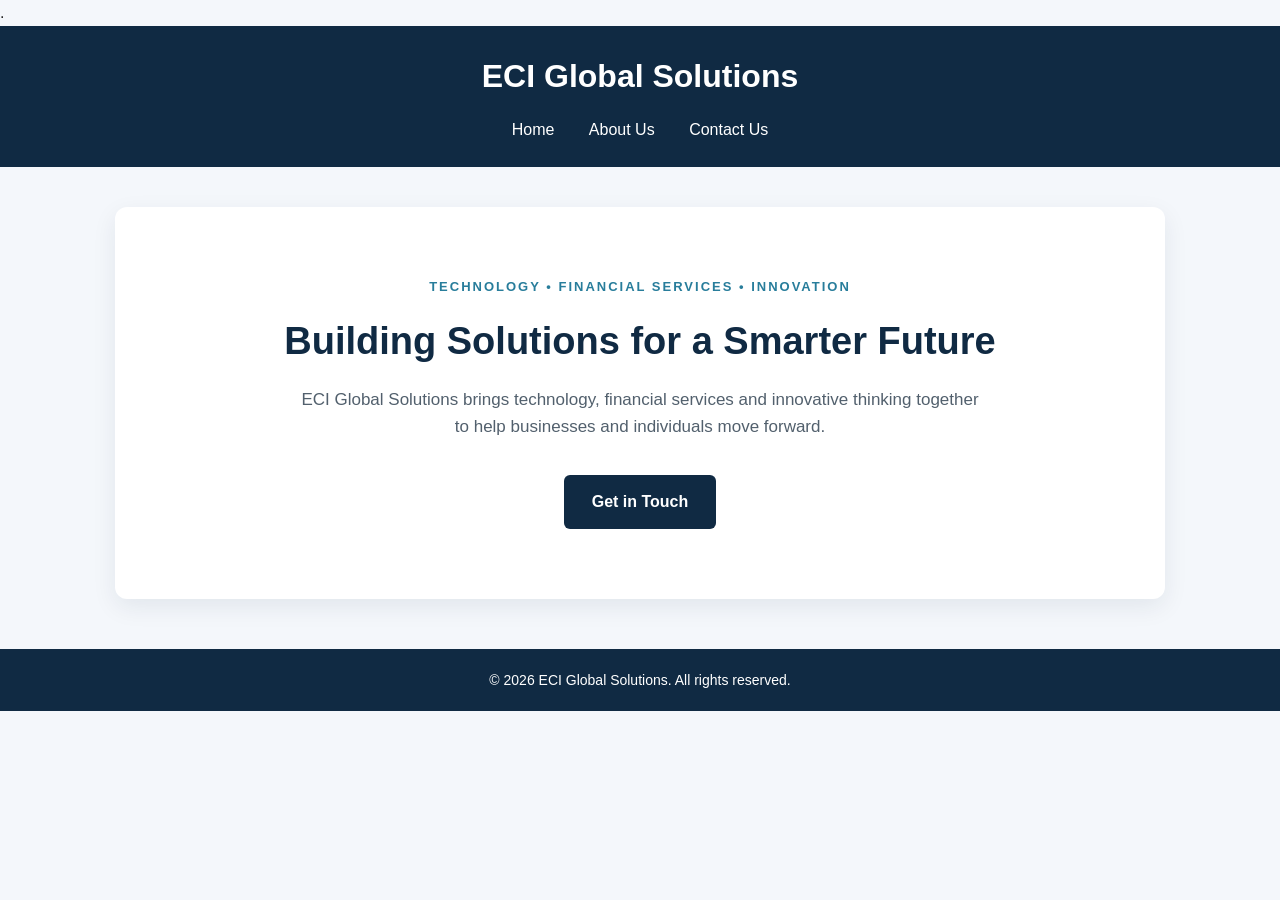
==== index.html @ 0337b863 "Build initial ECI website pages and styling" ====
<!DOCTYPE html>
<html lang="en">
<head>
    <meta charset="UTF-8">
    <meta name="viewport" content="width=device-width, initial-scale=1.0">
    <title>ECI Global Solutions</title>
    <meta name="description" content="Welcome to ECI Global Solutions.">
<link rel="stylesheet" href="style.css">.
</head>
<body>
    <header>
        <h1>ECI Global Solutions</h1>
        <nav>
            <a href="index.html">Home</a>
            <a href="about.html">About Us</a>
            <a href="contact.html">Contact Us</a>
        </nav>
    </header>

    <main>
        <section class="hero">
        <p class="hero-label">TECHNOLOGY • FINANCIAL SERVICES • INNOVATION</p>

        <h2>Building Solutions for a Smarter Future</h2>

        <p class="hero-text">
            ECI Global Solutions brings technology, financial services
            and innovative thinking together to help businesses and
            individuals move forward.
        </p>

        <a href="contact.html">Get in Touch</a>
    </section>
    </main>

    <footer>
        <p>&copy; 2026 ECI Global Solutions. All rights reserved.</p>
    </footer>
</body>
</html>
---- style.css ----
/* ECI Global Solutions - Website Styling */

* {
    margin: 0;
    padding: 0;
    box-sizing: border-box;
}

body {
    font-family: Arial, sans-serif;
    background-color: #f4f7fb;
    color: #222;
    line-height: 1.6;
}

/* Website Header */

header {
    background-color: #102a43;
    color: white;
    padding: 25px 40px;
    text-align: center;
}

header h1 {
    font-size: 32px;
    margin-bottom: 15px;
}

nav {
    margin-top: 10px;
}

nav a {
    color: white;
    text-decoration: none;
    margin: 0 15px;
    font-size: 16px;
}

nav a:hover {
    color: #61dafb;
}

/* Main Website Content */

main {
    max-width: 1100px;
    margin: 40px auto;
    padding: 0 25px;
}

main h2 {
    color: #102a43;
    font-size: 30px;
    margin-bottom: 20px;
}

main p {
    font-size: 17px;
    margin-bottom: 15px;
    color: #52606d;
}

main a {
    display: inline-block;
    margin-top: 10px;
    background-color: #102a43;
    color: white;
    padding: 12px 24px;
    text-decoration: none;
    border-radius: 5px;
}

main a:hover {
    background-color: #243b53;
}

/* Website Footer */

footer {
    background-color: #102a43;
    color: white;
    text-align: center;
    padding: 20px;
    margin-top: 50px;
}

footer p {
    font-size: 14px;
    color: #ffffff;
    margin-bottom: 0;
}

/* Homepage Hero Section */

.hero {
    text-align: center;
    padding: 70px 25px;
    background-color: #ffffff;
    border-radius: 12px;
    box-shadow: 0 8px 25px rgba(16, 42, 67, 0.08);
}

.hero-label {
    color: #287d9b;
    font-size: 13px;
    font-weight: bold;
    letter-spacing: 2px;
    margin-bottom: 20px;
}

.hero h2 {
    max-width: 800px;
    margin: 0 auto 20px;
    font-size: 38px;
    line-height: 1.25;
    color: #102a43;
}

.hero .hero-text {
    max-width: 680px;
    margin: 0 auto 25px;
    font-size: 17px;
    color: #52606d;
}

.hero a {
    display: inline-block;
    margin-top: 10px;
    background-color: #102a43;
    color: #ffffff;
    padding: 14px 28px;
    border-radius: 6px;
    text-decoration: none;
    font-weight: bold;
    transition: background-color 0.3s ease;
}

.hero a:hover {
    background-color: #287d9b;
}

/* Mobile-Friendly Hero Section */

@media (max-width: 600px) {
    .hero {
        padding: 45px 18px;
    }

    .hero h2 {
        font-size: 28px;
    }

    .hero .hero-text {
        font-size: 16px;
    }

    .hero-label {
        font-size: 11px;
        letter-spacing: 1px;
    }
}
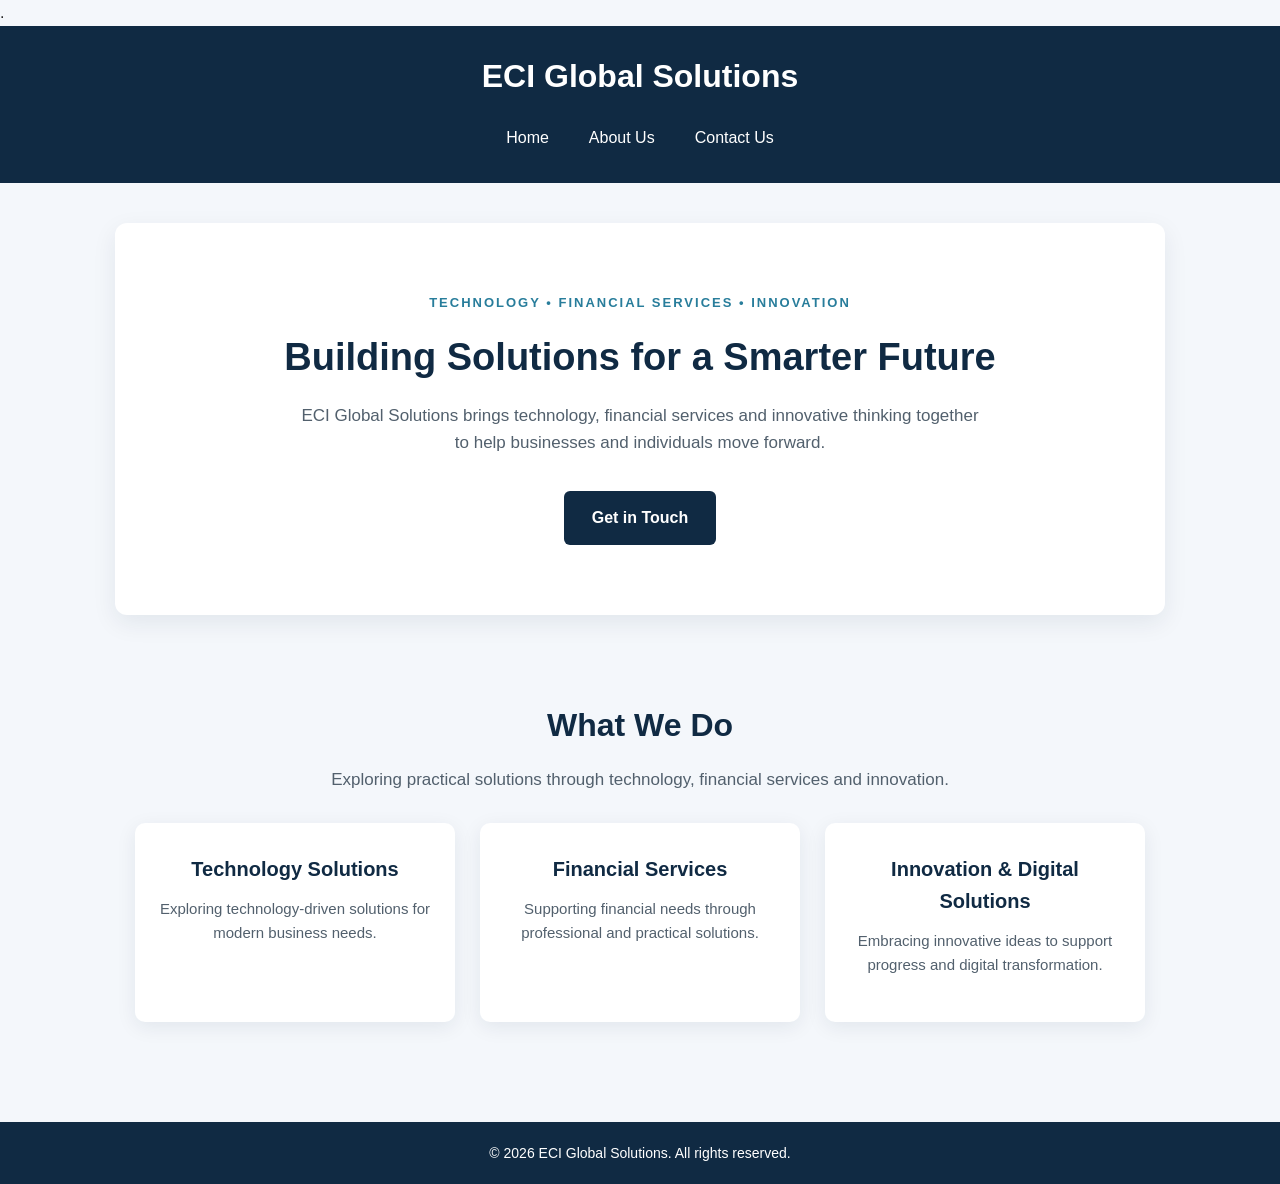
==== commit 5cc68fb3: "Improve website homepage and about page styling" ====
--- a/index.html
+++ b/index.html
@@ -31,6 +31,32 @@
 
         <a href="contact.html">Get in Touch</a>
     </section>
+
+    <section class="services">
+    <h2>What We Do</h2>
+
+    <p class="services-intro">
+        Exploring practical solutions through technology,
+        financial services and innovation.
+    </p>
+
+    <div class="service-container">
+        <div class="service-card">
+            <h3>Technology Solutions</h3>
+            <p>Exploring technology-driven solutions for modern business needs.</p>
+        </div>
+
+        <div class="service-card">
+            <h3>Financial Services</h3>
+            <p>Supporting financial needs through professional and practical solutions.</p>
+        </div>
+
+        <div class="service-card">
+            <h3>Innovation & Digital Solutions</h3>
+            <p>Embracing innovative ideas to support progress and digital transformation.</p>
+        </div>
+    </div>
+</section>
     </main>
 
     <footer>
--- a/style.css
+++ b/style.css
@@ -160,4 +160,128 @@
         font-size: 11px;
         letter-spacing: 1px;
     }
+}
+
+/* Improved Website Navigation */
+
+nav {
+    display: flex;
+    justify-content: center;
+    align-items: center;
+    flex-wrap: wrap;
+    gap: 12px;
+}
+
+nav a {
+    margin: 0;
+    padding: 8px 14px;
+    border-radius: 6px;
+    transition: background-color 0.3s ease,
+                color 0.3s ease;
+}
+
+nav a:hover {
+    background-color: rgba(255, 255, 255, 0.12);
+    color: #61dafb;
+}
+
+@media (max-width: 480px) {
+    nav {
+        gap: 6px;
+    }
+
+    nav a {
+        padding: 8px 10px;
+        font-size: 14px;
+    }
+}
+
+/* Services Section */
+
+.services {
+    text-align: center;
+    padding: 50px 20px;
+    margin-top: 35px;
+}
+
+.services h2 {
+    font-size: 32px;
+    color: #102a43;
+    margin-bottom: 15px;
+}
+
+.services-intro {
+    max-width: 650px;
+    margin: 0 auto 30px;
+    color: #52606d;
+}
+
+.service-container {
+    display: flex;
+    justify-content: center;
+    flex-wrap: wrap;
+    gap: 25px;
+}
+
+.service-card {
+    background-color: #ffffff;
+    padding: 30px 22px;
+    border-radius: 10px;
+    box-shadow: 0 5px 20px rgba(16, 42, 67, 0.08);
+    flex: 1 1 250px;
+    max-width: 330px;
+    transition: transform 0.3s ease,
+                box-shadow 0.3s ease;
+}
+
+.service-card:hover {
+    transform: translateY(-5px);
+    box-shadow: 0 10px 25px rgba(16, 42, 67, 0.14);
+}
+
+.service-card h3 {
+    color: #102a43;
+    font-size: 20px;
+    margin-bottom: 12px;
+}
+
+.service-card p {
+    color: #52606d;
+    font-size: 15px;
+}
+
+/* About Us Page Styling */
+
+.about-section {
+    background-color: #ffffff;
+    padding: 40px 35px;
+    margin-bottom: 30px;
+    border-radius: 12px;
+    box-shadow: 0 5px 20px rgba(16, 42, 67, 0.07);
+}
+
+.about-section h2 {
+    color: #102a43;
+    font-size: 28px;
+    margin-bottom: 18px;
+}
+
+.about-section p {
+    color: #52606d;
+    font-size: 16px;
+    line-height: 1.8;
+}
+
+.about-section a {
+    margin-top: 15px;
+}
+
+@media (max-width: 600px) {
+    .about-section {
+        padding: 28px 20px;
+    }
+
+    .about-section h2 {
+        font-size: 24px;
+    }
 }
